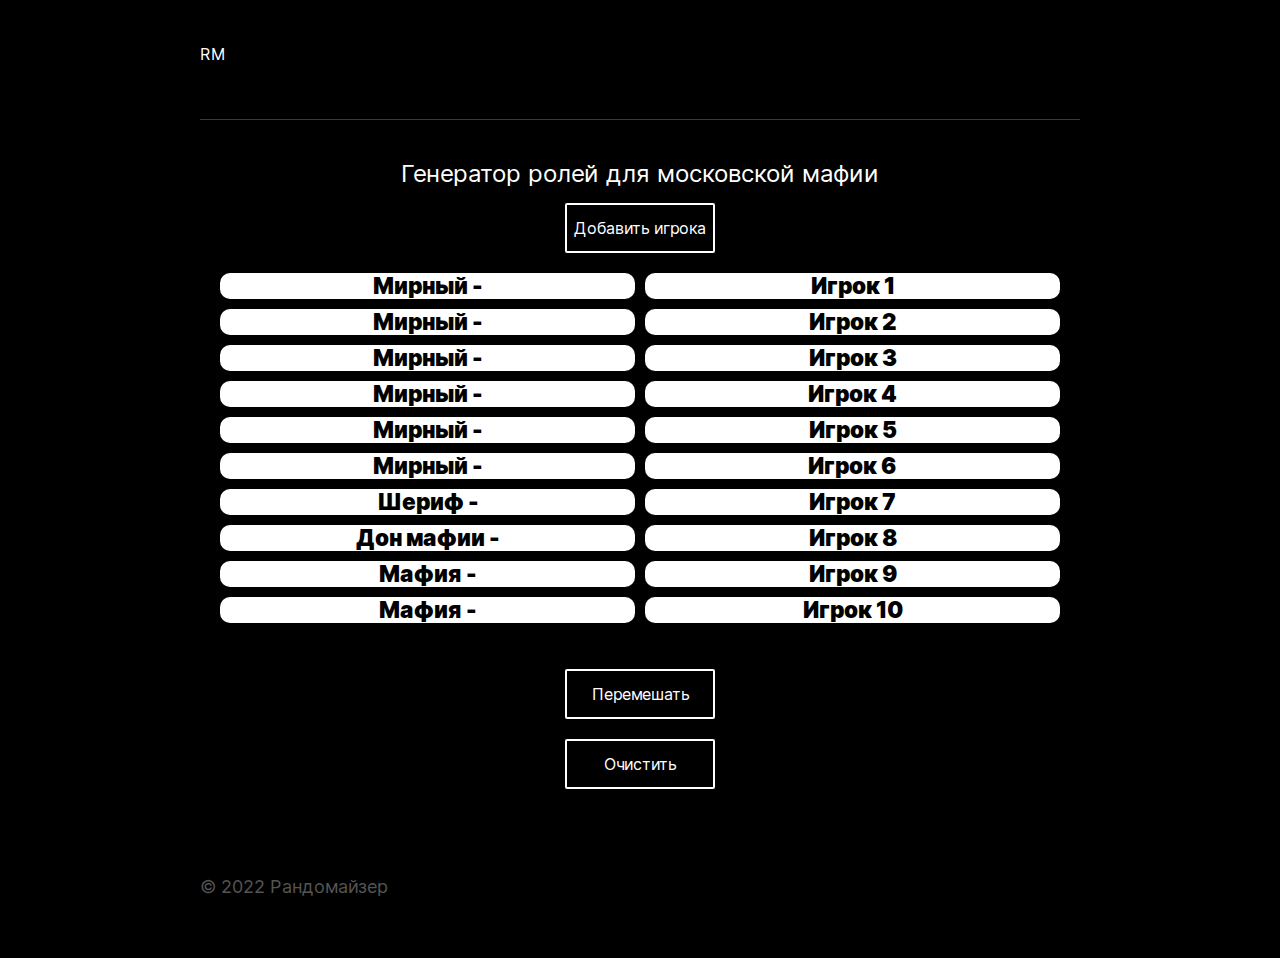
==== index.html @ 3265afb1 "remote src" ====
<!DOCTYPE html>
<html lang="ru">

<head>
    <meta charset="UTF-8">
    <meta name="viewport" content="width=device-width, initial-scale=1.0">
    <title>Random</title>
    <link rel="stylesheet" href="./pages/index.css">
</head>

<body class="page">

    <header class="header">
       
        <div class="header__logo">RM</div>
    </header>

    <main class="content">
        <h1 class="content__title">Генератор ролей для московской мафии</h1>
        <button class="button button__add-user">Добавить игрока</button>
        <section class="list">
            <ul class="list__roles">
                <li class="list__role">
                    <h2 class="list__role-title">Мирный -</h2>
                </li>
                <li class="list__role">
                    <h2 class="list__role-title">Мирный -</h2>
                </li>
                <li class="list__role">
                    <h2 class="list__role-title">Мирный -</h2>
                </li>
                <li class="list__role">
                    <h2 class="list__role-title">Мирный -</h2>
                </li>
                <li class="list__role">
                    <h2 class="list__role-title">Мирный -</h2>
                </li>
                <li class="list__role">
                    <h2 class="list__role-title">Мирный -</h2>
                </li>
                <li class="list__role">
                    <h2 class="list__role-title">Шериф -</h2>
                </li>
                <li class="list__role">
                    <h2 class="list__role-title">Дон мафии -</h2>
                </li>
                <li class="list__role">
                    <h2 class="list__role-title">Мафия -</h2>
                </li>
                <li class="list__role">
                    <h2 class="list__role-title">Мафия -</h2>
                </li>


            </ul>


            <ul class="list__niks">
                <li class="list__nik">
                    <h2 class="list__nik-title namber-1">Игрок 1</h2>
                </li>
                <li class="list__nik">
                    <h2 class="list__nik-title namber-2">Игрок 2</h2>
                </li>
                <li class="list__nik">
                    <h2 class="list__nik-title namber-3">Игрок 3</h2>
                </li>
                <li class="list__nik">
                    <h2 class="list__nik-title namber-4">Игрок 4</h2>
                </li>
                <li class="list__nik">
                    <h2 class="list__nik-title namber-5">Игрок 5</h2>
                </li>
                <li class="list__nik">
                    <h2 class="list__nik-title namber-6">Игрок 6</h2>
                </li>
                <li class="list__nik">
                    <h2 class="list__nik-title namber-7">Игрок 7</h2>
                </li>
                <li class="list__nik">
                    <h2 class="list__nik-title namber-8">Игрок 8</h2>
                </li>
                <li class="list__nik">
                    <h2 class="list__nik-title namber-9">Игрок 9</h2>
                </li>
                <li class="list__nik">
                    <h2 class="list__nik-title namber-10">Игрок 10</h2>
                </li>
            </ul>
        </section>
        <button class="button button__random">Перемешать</button>
        <button class="button button__reset">Очистить</button>

    </main>

    <footer class="footer">

        <p class="footer__logo">&copy; 2022 Рандомайзер</p>
    </footer>

    <template class='card-template'>
        <li class="list__nik">
            <h2 class="list__nik-title"></h2>
        </li>
    </template>

    <section class="popup">
        <form class="popup__container" name="addUserPopupForm" novalidate>
            <button type="button" class="popup__close"></button>
            <h2 class="popup__title">Добавить игрока</h2>
            <div class="popup__columns">
            <fieldset class="popup__column-niks">
                <input id="title-1" type="text" name="name" class="popup__input popup__input_type_title popup__input-1" placeholder="Введите ник игрока" required minlength="2" maxlength="20">
                <span id="title-1" class="title-1-error popup__error popup__error_active"></span>
                <input id="title-2" type="text" name="name" class="popup__input popup__input_type_title popup__input-2" placeholder="Введите ник игрока" required minlength="2" maxlength="20">
                <span id="error-title2" class="title-2-error popup__error popup__error_active"></span>
                <input id="title-3" type="text" name="name" class="popup__input popup__input_type_title popup__input-3" placeholder="Введите ник игрока" required minlength="2" maxlength="20">
                <span id="error-title3" class="title-3-error popup__error popup__error_active"></span>
                <input id="title-4" type="text" name="name" class="popup__input popup__input_type_title popup__input-4" placeholder="Введите ник игрока" required minlength="2" maxlength="20">
                <span id="error-title4" class="title-4-error popup__error popup__error_active"></span>
                <input id="title-5" type="text" name="name" class="popup__input popup__input_type_title popup__input-5" placeholder="Введите ник игрока" required minlength="2" maxlength="20">
                <span id="error-title5" class="title-5-error popup__error popup__error_active"></span>
                

            </fieldset>
            <fieldset class="popup__column-niks">
                
                <input id="title-6" type="text" name="name" class="popup__input popup__input_type_title popup__input-6" placeholder="Введите ник игрока" required minlength="2" maxlength="20">
                <span id="error-title6" class="title-6-error popup__error popup__error_active"></span>
                <input id="title-7" type="text" name="name" class="popup__input popup__input_type_title popup__input-7" placeholder="Введите ник игрока" required minlength="2" maxlength="20">
                <span id="error-title7" class="title-7-error popup__error popup__error_active"></span>
                <input id="title-8" type="text" name="name" class="popup__input popup__input_type_title popup__input-8" placeholder="Введите ник игрока" required minlength="2" maxlength="20">
                <span id="error-title8" class="title-8-error popup__error popup__error_active"></span>
                <input id="title-9" type="text" name="name" class="popup__input popup__input_type_title popup__input-9" placeholder="Введите ник игрока" required minlength="2" maxlength="20">
                <span id="error-title9" class="title-9-error popup__error popup__error_active"></span>
                <input id="title-10" type="text" name="name" class="popup__input popup__input_type_title popup__input-10" placeholder="Введите ник игрока" required minlength="2" maxlength="20">
                <span id="error-title10" class="title-10-error popup__error popup__error_active"></span>

            </fieldset>
        </div>
            <button type="submit" class="popup__save" value="Добавить">Добавить</button>
        </form>
    </section>


    <script src="./pages/index.js" type="module"></script>


</body>

</html>
---- pages/index.css ----
@import url(../vendor/normalize.css);
@import url(./font.css);
@import url(../blocks/header/header.css);
@import url(../blocks/header/__logo/header__logo.css);
@import url(../blocks/footer/footer.css);
@import url(../blocks/footer/__logo/footer__logo.css);
@import url(../blocks/page/page.css);
@import url(../blocks/content/content.css);
@import url(../blocks/content/__title/content__title.css);
@import url(../blocks/list/list.css);
@import url(../blocks/list/__niks/list__niks.css);
@import url(../blocks/list/__nik/list__nik.css);
@import url(../blocks/list/__roles/list__roles.css);
@import url(../blocks/list/__role/list__role.css);
@import url(../blocks/list/__nik-title/list__nik-title.css);
@import url(../blocks/list/__role-title/list__role-title.css);
@import url(../blocks/button/button.css);
@import url(../blocks/popup/popup.css);
@import url(../blocks/popup/__container/popup__container.css);
@import url(../blocks/popup/__column-niks/popup__column-niks.css);
@import url(../blocks/popup/__columns/popup__columns.css);
@import url(../blocks/popup/__input/popup__input.css);

@import url(../blocks/popup/__close/popup__close.css);
@import url(../blocks/popup/__title/popup__title.css);
@import url(../blocks/popup/__save/popup__save.css);
@import url(../blocks/popup/__save/_disabled/popup__save_disabled.css);
@import url(../blocks/popup/_type/popup_type_add-user.css);
@import url(../blocks/popup/_opened/popup_opened.css);
@import url(../blocks/popup/__error/popup__error.css);
@import url(../blocks/popup/__error/_active/popup__error_active.css);

@import url(../blocks/popup/__input/_type/popup__input_type_error.css);
 /* *{
    border: 1px red solid;
} */
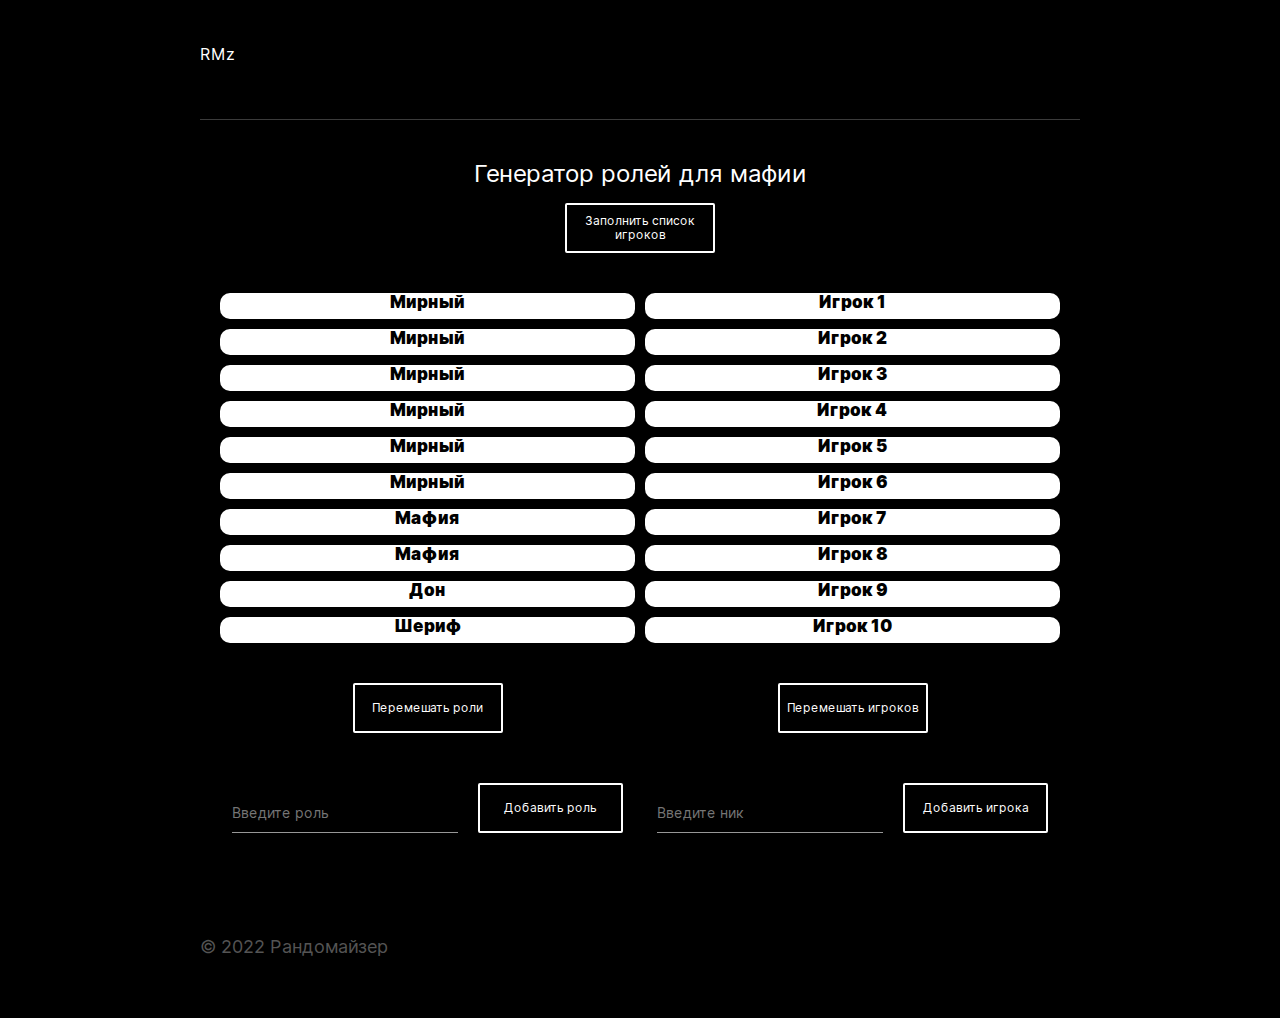
==== commit 690bf324: "add form for add users and roles" ====
--- a/index.html
+++ b/index.html
@@ -11,97 +11,74 @@
 <body class="page">
 
     <header class="header">
-       
-        <div class="header__logo">RM</div>
+
+        <div class="header__logo">RMz</div>
     </header>
 
     <main class="content">
-        <h1 class="content__title">Генератор ролей для московской мафии</h1>
-        <button class="button button__add-user">Добавить игрока</button>
+        <h1 class="content__title">Генератор ролей для мафии</h1>
+        <button class="button button__add-user">Заполнить список игроков</button>
+
         <section class="list">
+
             <ul class="list__roles">
-                <li class="list__role">
-                    <h2 class="list__role-title">Мирный -</h2>
-                </li>
-                <li class="list__role">
-                    <h2 class="list__role-title">Мирный -</h2>
-                </li>
-                <li class="list__role">
-                    <h2 class="list__role-title">Мирный -</h2>
-                </li>
-                <li class="list__role">
-                    <h2 class="list__role-title">Мирный -</h2>
-                </li>
-                <li class="list__role">
-                    <h2 class="list__role-title">Мирный -</h2>
-                </li>
-                <li class="list__role">
-                    <h2 class="list__role-title">Мирный -</h2>
-                </li>
-                <li class="list__role">
-                    <h2 class="list__role-title">Шериф -</h2>
-                </li>
-                <li class="list__role">
-                    <h2 class="list__role-title">Дон мафии -</h2>
-                </li>
-                <li class="list__role">
-                    <h2 class="list__role-title">Мафия -</h2>
-                </li>
-                <li class="list__role">
-                    <h2 class="list__role-title">Мафия -</h2>
-                </li>
-
-
+               
             </ul>
 
+            <ul class="list__niks">
+            </ul>
 
-            <ul class="list__niks">
-                <li class="list__nik">
-                    <h2 class="list__nik-title namber-1">Игрок 1</h2>
-                </li>
-                <li class="list__nik">
-                    <h2 class="list__nik-title namber-2">Игрок 2</h2>
-                </li>
-                <li class="list__nik">
-                    <h2 class="list__nik-title namber-3">Игрок 3</h2>
-                </li>
-                <li class="list__nik">
-                    <h2 class="list__nik-title namber-4">Игрок 4</h2>
-                </li>
-                <li class="list__nik">
-                    <h2 class="list__nik-title namber-5">Игрок 5</h2>
-                </li>
-                <li class="list__nik">
-                    <h2 class="list__nik-title namber-6">Игрок 6</h2>
-                </li>
-                <li class="list__nik">
-                    <h2 class="list__nik-title namber-7">Игрок 7</h2>
-                </li>
-                <li class="list__nik">
-                    <h2 class="list__nik-title namber-8">Игрок 8</h2>
-                </li>
-                <li class="list__nik">
-                    <h2 class="list__nik-title namber-9">Игрок 9</h2>
-                </li>
-                <li class="list__nik">
-                    <h2 class="list__nik-title namber-10">Игрок 10</h2>
-                </li>
-            </ul>
+         
+           <div class="list__container list__container_type_button-role">
+                <button class="button button__random-role">Перемешать роли</button>
+                <!-- <button class="button button__reset-role">Очистить</button> -->
+           </div>
+          
+            <div class="list__container list__container_type_button-user"> 
+                <button class="button button__random-user">Перемешать игроков</button>
+                <!-- <button class="button button__reset-user">Очистить</button>  -->
+            </div>
+            <div class="list__container list__container_type_form-role"></div>
+            <div class="list__container list__container_type_form-nik"></div>
         </section>
-        <button class="button button__random">Перемешать</button>
-        <button class="button button__reset">Очистить</button>
 
-    </main>
+            </main>
 
     <footer class="footer">
-
         <p class="footer__logo">&copy; 2022 Рандомайзер</p>
     </footer>
 
-    <template class='card-template'>
-        <li class="list__nik">
-            <h2 class="list__nik-title"></h2>
+    <!-- Темплейт для карточки с игроком -->
+    <template class='card-template card-template_type_user'>
+         <li class="card card__nik"> 
+            <h2 class="card__user-text">игрок</h2>
         </li>
+    </template>
+
+    <!-- Темплейт для карточки с ролью -->
+    <template class='card-template card-template_type_role'>
+          <li class="card card__role"> 
+            <h2 class="card__role-text">роль</h2>
+        </li>
+    </template>
+
+<!-- Темплейт для формы добавления игрока -->
+    <template class='form-template form-template_type_user'>
+        <form class="form">
+            
+            <input name="text" type="text" class="form__input" placeholder="Введите ник" required minlength="2" maxlength="20">
+                <span class="form__input-error form__input-error_active"></span>
+                <button class="button form__submit">Добавить игрока</button>
+        </form>
+    </template>
+
+    <!-- Темплейт для формы добавления роли -->
+    <template class='form-template form-template_type_role'>
+        <form class="form">
+            <input name="text" type="text" class="form__input" placeholder="Введите роль" required minlength="2" maxlength="20">
+                <span class="form__input-error form__input-error_active"></span>
+                <button class="button form__submit">Добавить роль</button>
+        </form>
     </template>
 
     <section class="popup">
@@ -109,35 +86,35 @@
             <button type="button" class="popup__close"></button>
             <h2 class="popup__title">Добавить игрока</h2>
             <div class="popup__columns">
-            <fieldset class="popup__column-niks">
-                <input id="title-1" type="text" name="name" class="popup__input popup__input_type_title popup__input-1" placeholder="Введите ник игрока" required minlength="2" maxlength="20">
-                <span id="title-1" class="title-1-error popup__error popup__error_active"></span>
-                <input id="title-2" type="text" name="name" class="popup__input popup__input_type_title popup__input-2" placeholder="Введите ник игрока" required minlength="2" maxlength="20">
-                <span id="error-title2" class="title-2-error popup__error popup__error_active"></span>
-                <input id="title-3" type="text" name="name" class="popup__input popup__input_type_title popup__input-3" placeholder="Введите ник игрока" required minlength="2" maxlength="20">
-                <span id="error-title3" class="title-3-error popup__error popup__error_active"></span>
-                <input id="title-4" type="text" name="name" class="popup__input popup__input_type_title popup__input-4" placeholder="Введите ник игрока" required minlength="2" maxlength="20">
-                <span id="error-title4" class="title-4-error popup__error popup__error_active"></span>
-                <input id="title-5" type="text" name="name" class="popup__input popup__input_type_title popup__input-5" placeholder="Введите ник игрока" required minlength="2" maxlength="20">
-                <span id="error-title5" class="title-5-error popup__error popup__error_active"></span>
-                
+                <fieldset class="popup__column-niks">
+                    <input id="title-1" type="text" name="name" class="popup__input popup__input_type_title popup__input-1" placeholder="Введите ник игрока" required minlength="2" maxlength="20">
+                    <span id="title-1" class="title-1-error popup__error popup__error_active"></span>
+                    <input id="title-2" type="text" name="name" class="popup__input popup__input_type_title popup__input-2" placeholder="Введите ник игрока" required minlength="2" maxlength="20">
+                    <span id="error-title2" class="title-2-error popup__error popup__error_active"></span>
+                    <input id="title-3" type="text" name="name" class="popup__input popup__input_type_title popup__input-3" placeholder="Введите ник игрока" required minlength="2" maxlength="20">
+                    <span id="error-title3" class="title-3-error popup__error popup__error_active"></span>
+                    <input id="title-4" type="text" name="name" class="popup__input popup__input_type_title popup__input-4" placeholder="Введите ник игрока" required minlength="2" maxlength="20">
+                    <span id="error-title4" class="title-4-error popup__error popup__error_active"></span>
+                    <input id="title-5" type="text" name="name" class="popup__input popup__input_type_title popup__input-5" placeholder="Введите ник игрока" required minlength="2" maxlength="20">
+                    <span id="error-title5" class="title-5-error popup__error popup__error_active"></span>
 
-            </fieldset>
-            <fieldset class="popup__column-niks">
-                
-                <input id="title-6" type="text" name="name" class="popup__input popup__input_type_title popup__input-6" placeholder="Введите ник игрока" required minlength="2" maxlength="20">
-                <span id="error-title6" class="title-6-error popup__error popup__error_active"></span>
-                <input id="title-7" type="text" name="name" class="popup__input popup__input_type_title popup__input-7" placeholder="Введите ник игрока" required minlength="2" maxlength="20">
-                <span id="error-title7" class="title-7-error popup__error popup__error_active"></span>
-                <input id="title-8" type="text" name="name" class="popup__input popup__input_type_title popup__input-8" placeholder="Введите ник игрока" required minlength="2" maxlength="20">
-                <span id="error-title8" class="title-8-error popup__error popup__error_active"></span>
-                <input id="title-9" type="text" name="name" class="popup__input popup__input_type_title popup__input-9" placeholder="Введите ник игрока" required minlength="2" maxlength="20">
-                <span id="error-title9" class="title-9-error popup__error popup__error_active"></span>
-                <input id="title-10" type="text" name="name" class="popup__input popup__input_type_title popup__input-10" placeholder="Введите ник игрока" required minlength="2" maxlength="20">
-                <span id="error-title10" class="title-10-error popup__error popup__error_active"></span>
 
-            </fieldset>
-        </div>
+                </fieldset>
+                <fieldset class="popup__column-niks">
+
+                    <input id="title-6" type="text" name="name" class="popup__input popup__input_type_title popup__input-6" placeholder="Введите ник игрока" required minlength="2" maxlength="20">
+                    <span id="error-title6" class="title-6-error popup__error popup__error_active"></span>
+                    <input id="title-7" type="text" name="name" class="popup__input popup__input_type_title popup__input-7" placeholder="Введите ник игрока" required minlength="2" maxlength="20">
+                    <span id="error-title7" class="title-7-error popup__error popup__error_active"></span>
+                    <input id="title-8" type="text" name="name" class="popup__input popup__input_type_title popup__input-8" placeholder="Введите ник игрока" required minlength="2" maxlength="20">
+                    <span id="error-title8" class="title-8-error popup__error popup__error_active"></span>
+                    <input id="title-9" type="text" name="name" class="popup__input popup__input_type_title popup__input-9" placeholder="Введите ник игрока" required minlength="2" maxlength="20">
+                    <span id="error-title9" class="title-9-error popup__error popup__error_active"></span>
+                    <input id="title-10" type="text" name="name" class="popup__input popup__input_type_title popup__input-10" placeholder="Введите ник игрока" required minlength="2" maxlength="20">
+                    <span id="error-title10" class="title-10-error popup__error popup__error_active"></span>
+
+                </fieldset>
+            </div>
             <button type="submit" class="popup__save" value="Добавить">Добавить</button>
         </form>
     </section>
--- a/pages/index.css
+++ b/pages/index.css
@@ -9,18 +9,22 @@
 @import url(../blocks/content/__title/content__title.css);
 @import url(../blocks/list/list.css);
 @import url(../blocks/list/__niks/list__niks.css);
-@import url(../blocks/list/__nik/list__nik.css);
 @import url(../blocks/list/__roles/list__roles.css);
-@import url(../blocks/list/__role/list__role.css);
-@import url(../blocks/list/__nik-title/list__nik-title.css);
-@import url(../blocks/list/__role-title/list__role-title.css);
+@import url(../blocks/list/__container/list__container.css);
+@import url(../blocks/card/card.css);
+@import url(../blocks/card/__user-text/card__user-text.css);
+@import url(../blocks/card/__nik/card__nik.css);
+@import url(../blocks/card/__role/card__role.css);
+@import url(../blocks/card/__role-text/card__role-text.css);
 @import url(../blocks/button/button.css);
+@import url(../blocks/button/__add-user/button__add-user.css);
+@import url(../blocks/button/__random-user/button__random-user.css);
+@import url(../blocks/button/__random-role/button__randome-role.css);
 @import url(../blocks/popup/popup.css);
 @import url(../blocks/popup/__container/popup__container.css);
 @import url(../blocks/popup/__column-niks/popup__column-niks.css);
 @import url(../blocks/popup/__columns/popup__columns.css);
 @import url(../blocks/popup/__input/popup__input.css);
-
 @import url(../blocks/popup/__close/popup__close.css);
 @import url(../blocks/popup/__title/popup__title.css);
 @import url(../blocks/popup/__save/popup__save.css);
@@ -29,8 +33,11 @@
 @import url(../blocks/popup/_opened/popup_opened.css);
 @import url(../blocks/popup/__error/popup__error.css);
 @import url(../blocks/popup/__error/_active/popup__error_active.css);
+@import url(../blocks/popup/__input/_type/popup__input_type_error.css);
+@import url(../blocks/form/form.css);
+@import url(../blocks/form/__input/form__input.css);
+@import url(../blocks/form/__submit/form__submit.css);
 
-@import url(../blocks/popup/__input/_type/popup__input_type_error.css);
- /* *{
+/* *{
     border: 1px red solid;
-} */+} */
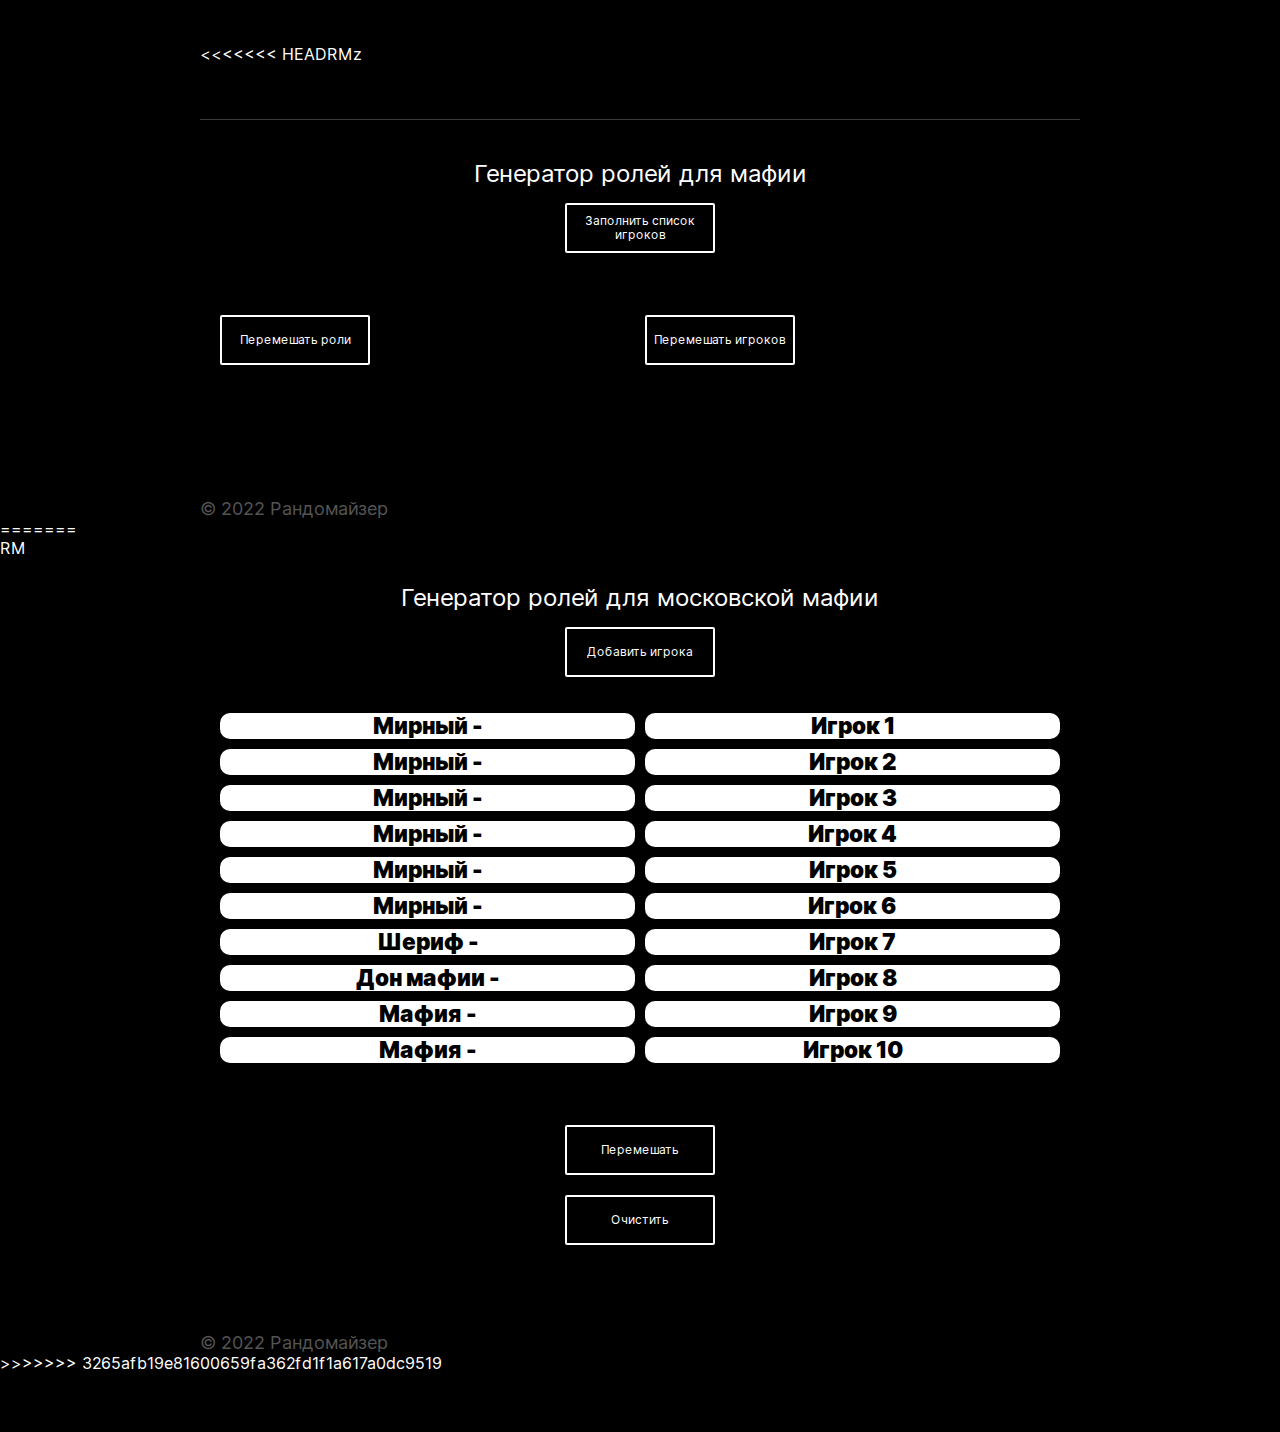
==== commit d4ce0c6c: "Conflict resolution" ====
--- a/index.html
+++ b/index.html
@@ -11,6 +11,7 @@
 <body class="page">
 
     <header class="header">
+<<<<<<< HEAD
 
         <div class="header__logo">RMz</div>
     </header>
@@ -81,11 +82,107 @@
         </form>
     </template>
 
+=======
+       
+        <div class="header__logo">RM</div>
+    </header>
+
+    <main class="content">
+        <h1 class="content__title">Генератор ролей для московской мафии</h1>
+        <button class="button button__add-user">Добавить игрока</button>
+        <section class="list">
+            <ul class="list__roles">
+                <li class="list__role">
+                    <h2 class="list__role-title">Мирный -</h2>
+                </li>
+                <li class="list__role">
+                    <h2 class="list__role-title">Мирный -</h2>
+                </li>
+                <li class="list__role">
+                    <h2 class="list__role-title">Мирный -</h2>
+                </li>
+                <li class="list__role">
+                    <h2 class="list__role-title">Мирный -</h2>
+                </li>
+                <li class="list__role">
+                    <h2 class="list__role-title">Мирный -</h2>
+                </li>
+                <li class="list__role">
+                    <h2 class="list__role-title">Мирный -</h2>
+                </li>
+                <li class="list__role">
+                    <h2 class="list__role-title">Шериф -</h2>
+                </li>
+                <li class="list__role">
+                    <h2 class="list__role-title">Дон мафии -</h2>
+                </li>
+                <li class="list__role">
+                    <h2 class="list__role-title">Мафия -</h2>
+                </li>
+                <li class="list__role">
+                    <h2 class="list__role-title">Мафия -</h2>
+                </li>
+
+
+            </ul>
+
+
+            <ul class="list__niks">
+                <li class="list__nik">
+                    <h2 class="list__nik-title namber-1">Игрок 1</h2>
+                </li>
+                <li class="list__nik">
+                    <h2 class="list__nik-title namber-2">Игрок 2</h2>
+                </li>
+                <li class="list__nik">
+                    <h2 class="list__nik-title namber-3">Игрок 3</h2>
+                </li>
+                <li class="list__nik">
+                    <h2 class="list__nik-title namber-4">Игрок 4</h2>
+                </li>
+                <li class="list__nik">
+                    <h2 class="list__nik-title namber-5">Игрок 5</h2>
+                </li>
+                <li class="list__nik">
+                    <h2 class="list__nik-title namber-6">Игрок 6</h2>
+                </li>
+                <li class="list__nik">
+                    <h2 class="list__nik-title namber-7">Игрок 7</h2>
+                </li>
+                <li class="list__nik">
+                    <h2 class="list__nik-title namber-8">Игрок 8</h2>
+                </li>
+                <li class="list__nik">
+                    <h2 class="list__nik-title namber-9">Игрок 9</h2>
+                </li>
+                <li class="list__nik">
+                    <h2 class="list__nik-title namber-10">Игрок 10</h2>
+                </li>
+            </ul>
+        </section>
+        <button class="button button__random">Перемешать</button>
+        <button class="button button__reset">Очистить</button>
+
+    </main>
+
+    <footer class="footer">
+
+        <p class="footer__logo">&copy; 2022 Рандомайзер</p>
+    </footer>
+
+    <template class='card-template'>
+        <li class="list__nik">
+            <h2 class="list__nik-title"></h2>
+        </li>
+    </template>
+
+>>>>>>> 3265afb19e81600659fa362fd1f1a617a0dc9519
     <section class="popup">
         <form class="popup__container" name="addUserPopupForm" novalidate>
             <button type="button" class="popup__close"></button>
             <h2 class="popup__title">Добавить игрока</h2>
             <div class="popup__columns">
+<<<<<<< HEAD
                 <fieldset class="popup__column-niks">
                     <input id="title-1" type="text" name="name" class="popup__input popup__input_type_title popup__input-1" placeholder="Введите ник игрока" required minlength="2" maxlength="20">
                     <span id="title-1" class="title-1-error popup__error popup__error_active"></span>
@@ -115,6 +212,37 @@
 
                 </fieldset>
             </div>
+=======
+            <fieldset class="popup__column-niks">
+                <input id="title-1" type="text" name="name" class="popup__input popup__input_type_title popup__input-1" placeholder="Введите ник игрока" required minlength="2" maxlength="20">
+                <span id="title-1" class="title-1-error popup__error popup__error_active"></span>
+                <input id="title-2" type="text" name="name" class="popup__input popup__input_type_title popup__input-2" placeholder="Введите ник игрока" required minlength="2" maxlength="20">
+                <span id="error-title2" class="title-2-error popup__error popup__error_active"></span>
+                <input id="title-3" type="text" name="name" class="popup__input popup__input_type_title popup__input-3" placeholder="Введите ник игрока" required minlength="2" maxlength="20">
+                <span id="error-title3" class="title-3-error popup__error popup__error_active"></span>
+                <input id="title-4" type="text" name="name" class="popup__input popup__input_type_title popup__input-4" placeholder="Введите ник игрока" required minlength="2" maxlength="20">
+                <span id="error-title4" class="title-4-error popup__error popup__error_active"></span>
+                <input id="title-5" type="text" name="name" class="popup__input popup__input_type_title popup__input-5" placeholder="Введите ник игрока" required minlength="2" maxlength="20">
+                <span id="error-title5" class="title-5-error popup__error popup__error_active"></span>
+                
+
+            </fieldset>
+            <fieldset class="popup__column-niks">
+                
+                <input id="title-6" type="text" name="name" class="popup__input popup__input_type_title popup__input-6" placeholder="Введите ник игрока" required minlength="2" maxlength="20">
+                <span id="error-title6" class="title-6-error popup__error popup__error_active"></span>
+                <input id="title-7" type="text" name="name" class="popup__input popup__input_type_title popup__input-7" placeholder="Введите ник игрока" required minlength="2" maxlength="20">
+                <span id="error-title7" class="title-7-error popup__error popup__error_active"></span>
+                <input id="title-8" type="text" name="name" class="popup__input popup__input_type_title popup__input-8" placeholder="Введите ник игрока" required minlength="2" maxlength="20">
+                <span id="error-title8" class="title-8-error popup__error popup__error_active"></span>
+                <input id="title-9" type="text" name="name" class="popup__input popup__input_type_title popup__input-9" placeholder="Введите ник игрока" required minlength="2" maxlength="20">
+                <span id="error-title9" class="title-9-error popup__error popup__error_active"></span>
+                <input id="title-10" type="text" name="name" class="popup__input popup__input_type_title popup__input-10" placeholder="Введите ник игрока" required minlength="2" maxlength="20">
+                <span id="error-title10" class="title-10-error popup__error popup__error_active"></span>
+
+            </fieldset>
+        </div>
+>>>>>>> 3265afb19e81600659fa362fd1f1a617a0dc9519
             <button type="submit" class="popup__save" value="Добавить">Добавить</button>
         </form>
     </section>
--- a/pages/index.css
+++ b/pages/index.css
@@ -9,22 +9,18 @@
 @import url(../blocks/content/__title/content__title.css);
 @import url(../blocks/list/list.css);
 @import url(../blocks/list/__niks/list__niks.css);
+@import url(../blocks/list/__nik/list__nik.css);
 @import url(../blocks/list/__roles/list__roles.css);
-@import url(../blocks/list/__container/list__container.css);
-@import url(../blocks/card/card.css);
-@import url(../blocks/card/__user-text/card__user-text.css);
-@import url(../blocks/card/__nik/card__nik.css);
-@import url(../blocks/card/__role/card__role.css);
-@import url(../blocks/card/__role-text/card__role-text.css);
+@import url(../blocks/list/__role/list__role.css);
+@import url(../blocks/list/__nik-title/list__nik-title.css);
+@import url(../blocks/list/__role-title/list__role-title.css);
 @import url(../blocks/button/button.css);
-@import url(../blocks/button/__add-user/button__add-user.css);
-@import url(../blocks/button/__random-user/button__random-user.css);
-@import url(../blocks/button/__random-role/button__randome-role.css);
 @import url(../blocks/popup/popup.css);
 @import url(../blocks/popup/__container/popup__container.css);
 @import url(../blocks/popup/__column-niks/popup__column-niks.css);
 @import url(../blocks/popup/__columns/popup__columns.css);
 @import url(../blocks/popup/__input/popup__input.css);
+
 @import url(../blocks/popup/__close/popup__close.css);
 @import url(../blocks/popup/__title/popup__title.css);
 @import url(../blocks/popup/__save/popup__save.css);
@@ -33,11 +29,8 @@
 @import url(../blocks/popup/_opened/popup_opened.css);
 @import url(../blocks/popup/__error/popup__error.css);
 @import url(../blocks/popup/__error/_active/popup__error_active.css);
+
 @import url(../blocks/popup/__input/_type/popup__input_type_error.css);
-@import url(../blocks/form/form.css);
-@import url(../blocks/form/__input/form__input.css);
-@import url(../blocks/form/__submit/form__submit.css);
-
-/* *{
+ /* *{
     border: 1px red solid;
-} */
+} */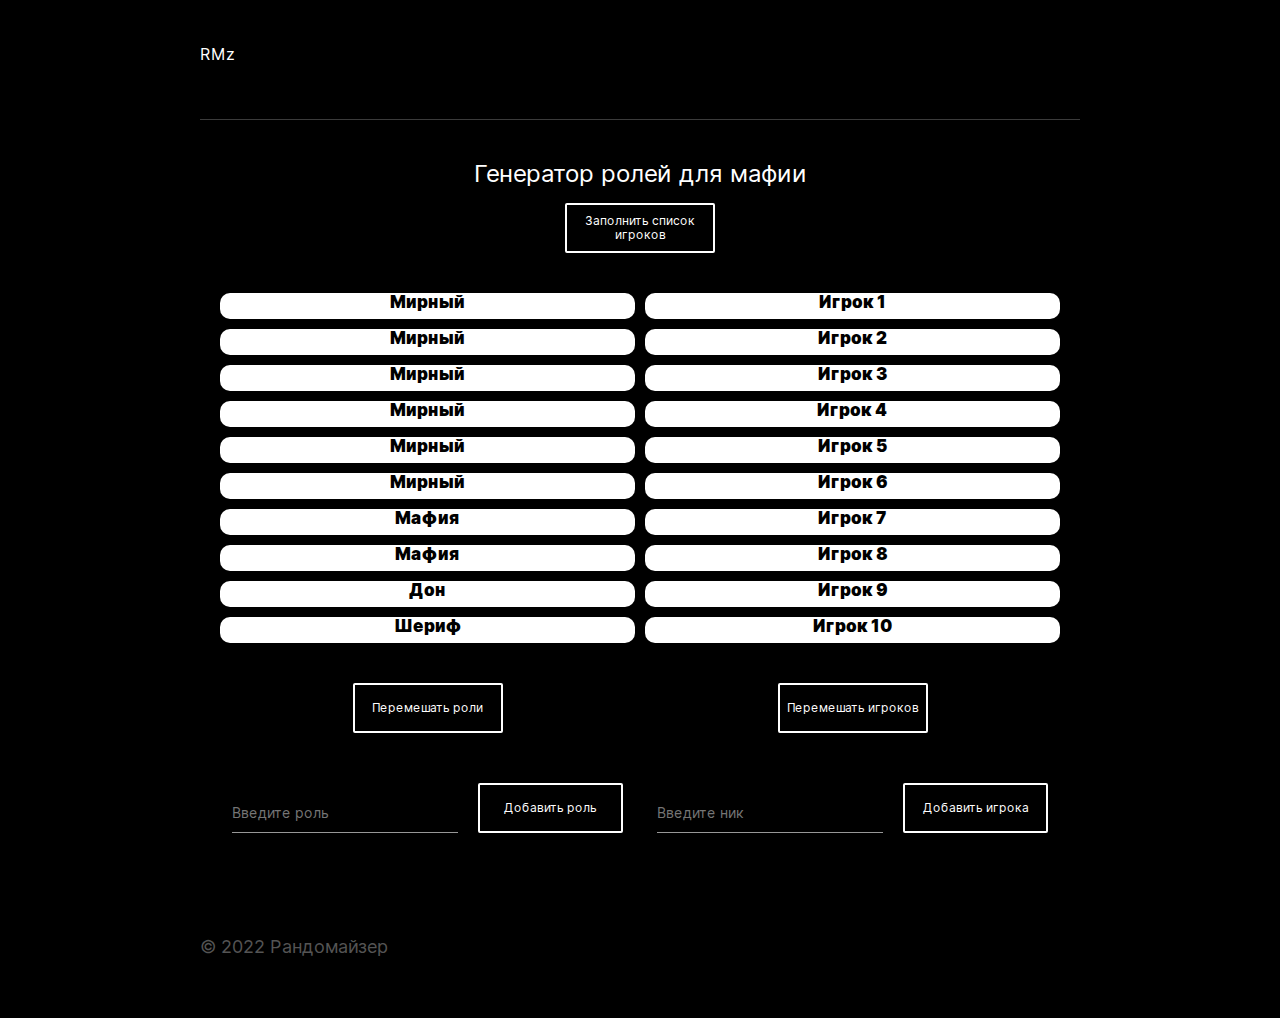
==== commit 28d2e892: "fix after conflict" ====
--- a/index.html
+++ b/index.html
@@ -11,7 +11,6 @@
 <body class="page">
 
     <header class="header">
-<<<<<<< HEAD
 
         <div class="header__logo">RMz</div>
     </header>
@@ -82,107 +81,11 @@
         </form>
     </template>
 
-=======
-       
-        <div class="header__logo">RM</div>
-    </header>
-
-    <main class="content">
-        <h1 class="content__title">Генератор ролей для московской мафии</h1>
-        <button class="button button__add-user">Добавить игрока</button>
-        <section class="list">
-            <ul class="list__roles">
-                <li class="list__role">
-                    <h2 class="list__role-title">Мирный -</h2>
-                </li>
-                <li class="list__role">
-                    <h2 class="list__role-title">Мирный -</h2>
-                </li>
-                <li class="list__role">
-                    <h2 class="list__role-title">Мирный -</h2>
-                </li>
-                <li class="list__role">
-                    <h2 class="list__role-title">Мирный -</h2>
-                </li>
-                <li class="list__role">
-                    <h2 class="list__role-title">Мирный -</h2>
-                </li>
-                <li class="list__role">
-                    <h2 class="list__role-title">Мирный -</h2>
-                </li>
-                <li class="list__role">
-                    <h2 class="list__role-title">Шериф -</h2>
-                </li>
-                <li class="list__role">
-                    <h2 class="list__role-title">Дон мафии -</h2>
-                </li>
-                <li class="list__role">
-                    <h2 class="list__role-title">Мафия -</h2>
-                </li>
-                <li class="list__role">
-                    <h2 class="list__role-title">Мафия -</h2>
-                </li>
-
-
-            </ul>
-
-
-            <ul class="list__niks">
-                <li class="list__nik">
-                    <h2 class="list__nik-title namber-1">Игрок 1</h2>
-                </li>
-                <li class="list__nik">
-                    <h2 class="list__nik-title namber-2">Игрок 2</h2>
-                </li>
-                <li class="list__nik">
-                    <h2 class="list__nik-title namber-3">Игрок 3</h2>
-                </li>
-                <li class="list__nik">
-                    <h2 class="list__nik-title namber-4">Игрок 4</h2>
-                </li>
-                <li class="list__nik">
-                    <h2 class="list__nik-title namber-5">Игрок 5</h2>
-                </li>
-                <li class="list__nik">
-                    <h2 class="list__nik-title namber-6">Игрок 6</h2>
-                </li>
-                <li class="list__nik">
-                    <h2 class="list__nik-title namber-7">Игрок 7</h2>
-                </li>
-                <li class="list__nik">
-                    <h2 class="list__nik-title namber-8">Игрок 8</h2>
-                </li>
-                <li class="list__nik">
-                    <h2 class="list__nik-title namber-9">Игрок 9</h2>
-                </li>
-                <li class="list__nik">
-                    <h2 class="list__nik-title namber-10">Игрок 10</h2>
-                </li>
-            </ul>
-        </section>
-        <button class="button button__random">Перемешать</button>
-        <button class="button button__reset">Очистить</button>
-
-    </main>
-
-    <footer class="footer">
-
-        <p class="footer__logo">&copy; 2022 Рандомайзер</p>
-    </footer>
-
-    <template class='card-template'>
-        <li class="list__nik">
-            <h2 class="list__nik-title"></h2>
-        </li>
-    </template>
-
->>>>>>> 3265afb19e81600659fa362fd1f1a617a0dc9519
     <section class="popup">
         <form class="popup__container" name="addUserPopupForm" novalidate>
             <button type="button" class="popup__close"></button>
             <h2 class="popup__title">Добавить игрока</h2>
             <div class="popup__columns">
-<<<<<<< HEAD
                 <fieldset class="popup__column-niks">
                     <input id="title-1" type="text" name="name" class="popup__input popup__input_type_title popup__input-1" placeholder="Введите ник игрока" required minlength="2" maxlength="20">
                     <span id="title-1" class="title-1-error popup__error popup__error_active"></span>
@@ -212,37 +115,6 @@
 
                 </fieldset>
             </div>
-=======
-            <fieldset class="popup__column-niks">
-                <input id="title-1" type="text" name="name" class="popup__input popup__input_type_title popup__input-1" placeholder="Введите ник игрока" required minlength="2" maxlength="20">
-                <span id="title-1" class="title-1-error popup__error popup__error_active"></span>
-                <input id="title-2" type="text" name="name" class="popup__input popup__input_type_title popup__input-2" placeholder="Введите ник игрока" required minlength="2" maxlength="20">
-                <span id="error-title2" class="title-2-error popup__error popup__error_active"></span>
-                <input id="title-3" type="text" name="name" class="popup__input popup__input_type_title popup__input-3" placeholder="Введите ник игрока" required minlength="2" maxlength="20">
-                <span id="error-title3" class="title-3-error popup__error popup__error_active"></span>
-                <input id="title-4" type="text" name="name" class="popup__input popup__input_type_title popup__input-4" placeholder="Введите ник игрока" required minlength="2" maxlength="20">
-                <span id="error-title4" class="title-4-error popup__error popup__error_active"></span>
-                <input id="title-5" type="text" name="name" class="popup__input popup__input_type_title popup__input-5" placeholder="Введите ник игрока" required minlength="2" maxlength="20">
-                <span id="error-title5" class="title-5-error popup__error popup__error_active"></span>
-                
-
-            </fieldset>
-            <fieldset class="popup__column-niks">
-                
-                <input id="title-6" type="text" name="name" class="popup__input popup__input_type_title popup__input-6" placeholder="Введите ник игрока" required minlength="2" maxlength="20">
-                <span id="error-title6" class="title-6-error popup__error popup__error_active"></span>
-                <input id="title-7" type="text" name="name" class="popup__input popup__input_type_title popup__input-7" placeholder="Введите ник игрока" required minlength="2" maxlength="20">
-                <span id="error-title7" class="title-7-error popup__error popup__error_active"></span>
-                <input id="title-8" type="text" name="name" class="popup__input popup__input_type_title popup__input-8" placeholder="Введите ник игрока" required minlength="2" maxlength="20">
-                <span id="error-title8" class="title-8-error popup__error popup__error_active"></span>
-                <input id="title-9" type="text" name="name" class="popup__input popup__input_type_title popup__input-9" placeholder="Введите ник игрока" required minlength="2" maxlength="20">
-                <span id="error-title9" class="title-9-error popup__error popup__error_active"></span>
-                <input id="title-10" type="text" name="name" class="popup__input popup__input_type_title popup__input-10" placeholder="Введите ник игрока" required minlength="2" maxlength="20">
-                <span id="error-title10" class="title-10-error popup__error popup__error_active"></span>
-
-            </fieldset>
-        </div>
->>>>>>> 3265afb19e81600659fa362fd1f1a617a0dc9519
             <button type="submit" class="popup__save" value="Добавить">Добавить</button>
         </form>
     </section>
--- a/pages/index.css
+++ b/pages/index.css
@@ -9,18 +9,22 @@
 @import url(../blocks/content/__title/content__title.css);
 @import url(../blocks/list/list.css);
 @import url(../blocks/list/__niks/list__niks.css);
-@import url(../blocks/list/__nik/list__nik.css);
 @import url(../blocks/list/__roles/list__roles.css);
-@import url(../blocks/list/__role/list__role.css);
-@import url(../blocks/list/__nik-title/list__nik-title.css);
-@import url(../blocks/list/__role-title/list__role-title.css);
+@import url(../blocks/list/__container/list__container.css);
+@import url(../blocks/card/card.css);
+@import url(../blocks/card/__user-text/card__user-text.css);
+@import url(../blocks/card/__nik/card__nik.css);
+@import url(../blocks/card/__role/card__role.css);
+@import url(../blocks/card/__role-text/card__role-text.css);
 @import url(../blocks/button/button.css);
+@import url(../blocks/button/__add-user/button__add-user.css);
+@import url(../blocks/button/__random-user/button__random-user.css);
+@import url(../blocks/button/__random-role/button__randome-role.css);
 @import url(../blocks/popup/popup.css);
 @import url(../blocks/popup/__container/popup__container.css);
 @import url(../blocks/popup/__column-niks/popup__column-niks.css);
 @import url(../blocks/popup/__columns/popup__columns.css);
 @import url(../blocks/popup/__input/popup__input.css);
-
 @import url(../blocks/popup/__close/popup__close.css);
 @import url(../blocks/popup/__title/popup__title.css);
 @import url(../blocks/popup/__save/popup__save.css);
@@ -29,8 +33,11 @@
 @import url(../blocks/popup/_opened/popup_opened.css);
 @import url(../blocks/popup/__error/popup__error.css);
 @import url(../blocks/popup/__error/_active/popup__error_active.css);
+@import url(../blocks/popup/__input/_type/popup__input_type_error.css);
+@import url(../blocks/form/form.css);
+@import url(../blocks/form/__input/form__input.css);
+@import url(../blocks/form/__submit/form__submit.css);
 
-@import url(../blocks/popup/__input/_type/popup__input_type_error.css);
- /* *{
+/* *{
     border: 1px red solid;
-} */+} */
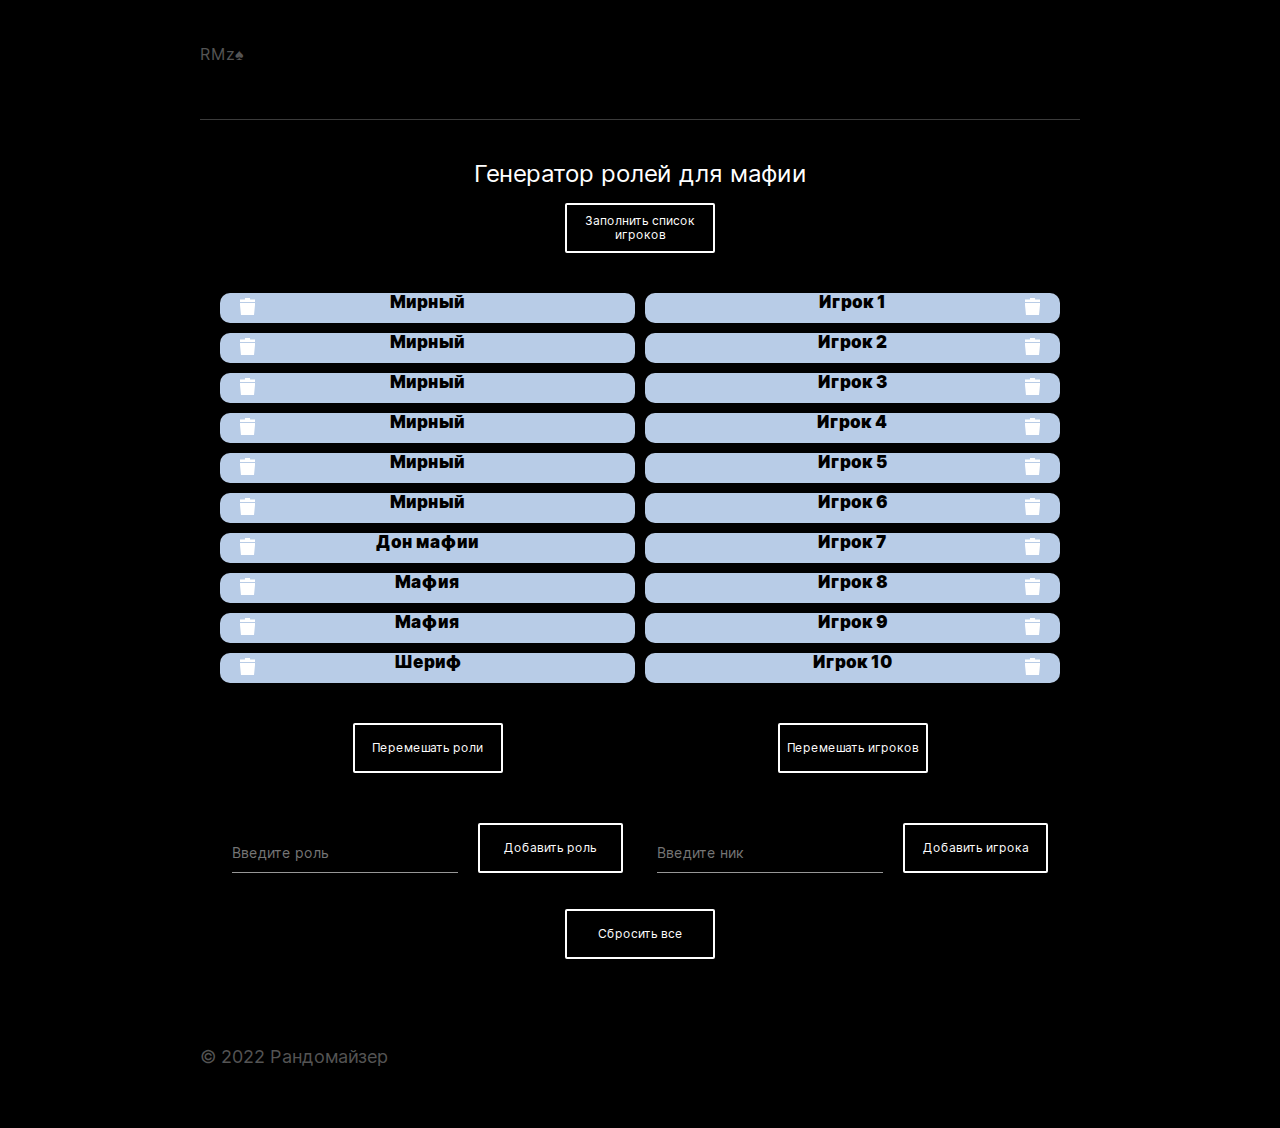
==== commit 8b03fe49: "add delete-button" ====
--- a/index.html
+++ b/index.html
@@ -12,37 +12,33 @@
 
     <header class="header">
 
-        <div class="header__logo">RMz</div>
+        <div class="header__logo">RMz&#9824</div>
     </header>
 
     <main class="content">
         <h1 class="content__title">Генератор ролей для мафии</h1>
+
         <button class="button button__add-user">Заполнить список игроков</button>
-
         <section class="list">
-
             <ul class="list__roles">
-               
             </ul>
 
             <ul class="list__niks">
             </ul>
 
-         
-           <div class="list__container list__container_type_button-role">
+            <div class="list__container list__container_type_button-role">
                 <button class="button button__random-role">Перемешать роли</button>
-                <!-- <button class="button button__reset-role">Очистить</button> -->
-           </div>
-          
-            <div class="list__container list__container_type_button-user"> 
+            </div>
+            <div class="list__container list__container_type_button-user">
                 <button class="button button__random-user">Перемешать игроков</button>
-                <!-- <button class="button button__reset-user">Очистить</button>  -->
             </div>
             <div class="list__container list__container_type_form-role"></div>
             <div class="list__container list__container_type_form-nik"></div>
         </section>
 
-            </main>
+        <button class="button button__reset">Сбросить все</button>
+
+    </main>
 
     <footer class="footer">
         <p class="footer__logo">&copy; 2022 Рандомайзер</p>
@@ -51,18 +47,29 @@
     <!-- Темплейт для карточки с игроком -->
     <template class='card-template card-template_type_user'>
          <li class="card card__nik"> 
-            <h2 class="card__user-text">игрок</h2>
+            <button class="card__delete-button card__delete-button_user" type="button">
+                <div class="card__delete-cup"></div>
+                <div class="card__delete-basket"></div>
+            </button>
+            
+                <h2 class="card__user-text">игрок</h2>  
+           
+           
         </li>
     </template>
 
     <!-- Темплейт для карточки с ролью -->
     <template class='card-template card-template_type_role'>
           <li class="card card__role"> 
+            <button class="card__delete-button card__delete-button_role" type="button">
+                <div class="card__delete-cup"></div>
+                <div class="card__delete-basket"></div>
+            </button>
             <h2 class="card__role-text">роль</h2>
         </li>
     </template>
 
-<!-- Темплейт для формы добавления игрока -->
+    <!-- Темплейт для формы добавления игрока -->
     <template class='form-template form-template_type_user'>
         <form class="form">
             
--- a/pages/index.css
+++ b/pages/index.css
@@ -16,6 +16,11 @@
 @import url(../blocks/card/__nik/card__nik.css);
 @import url(../blocks/card/__role/card__role.css);
 @import url(../blocks/card/__role-text/card__role-text.css);
+@import url(../blocks/card/__delete-basket/card__delete-basket.css);
+
+@import url(../blocks/card/__delete-button/card__delete-button_role.css);
+@import url(../blocks/card/__delete-button/card__delete-button_user.css);
+@import url(../blocks/card/__delete-cup/card__delete-cup.css);
 @import url(../blocks/button/button.css);
 @import url(../blocks/button/__add-user/button__add-user.css);
 @import url(../blocks/button/__random-user/button__random-user.css);
@@ -38,6 +43,6 @@
 @import url(../blocks/form/__input/form__input.css);
 @import url(../blocks/form/__submit/form__submit.css);
 
-/* *{
+ /* *{
     border: 1px red solid;
-} */
+}  */
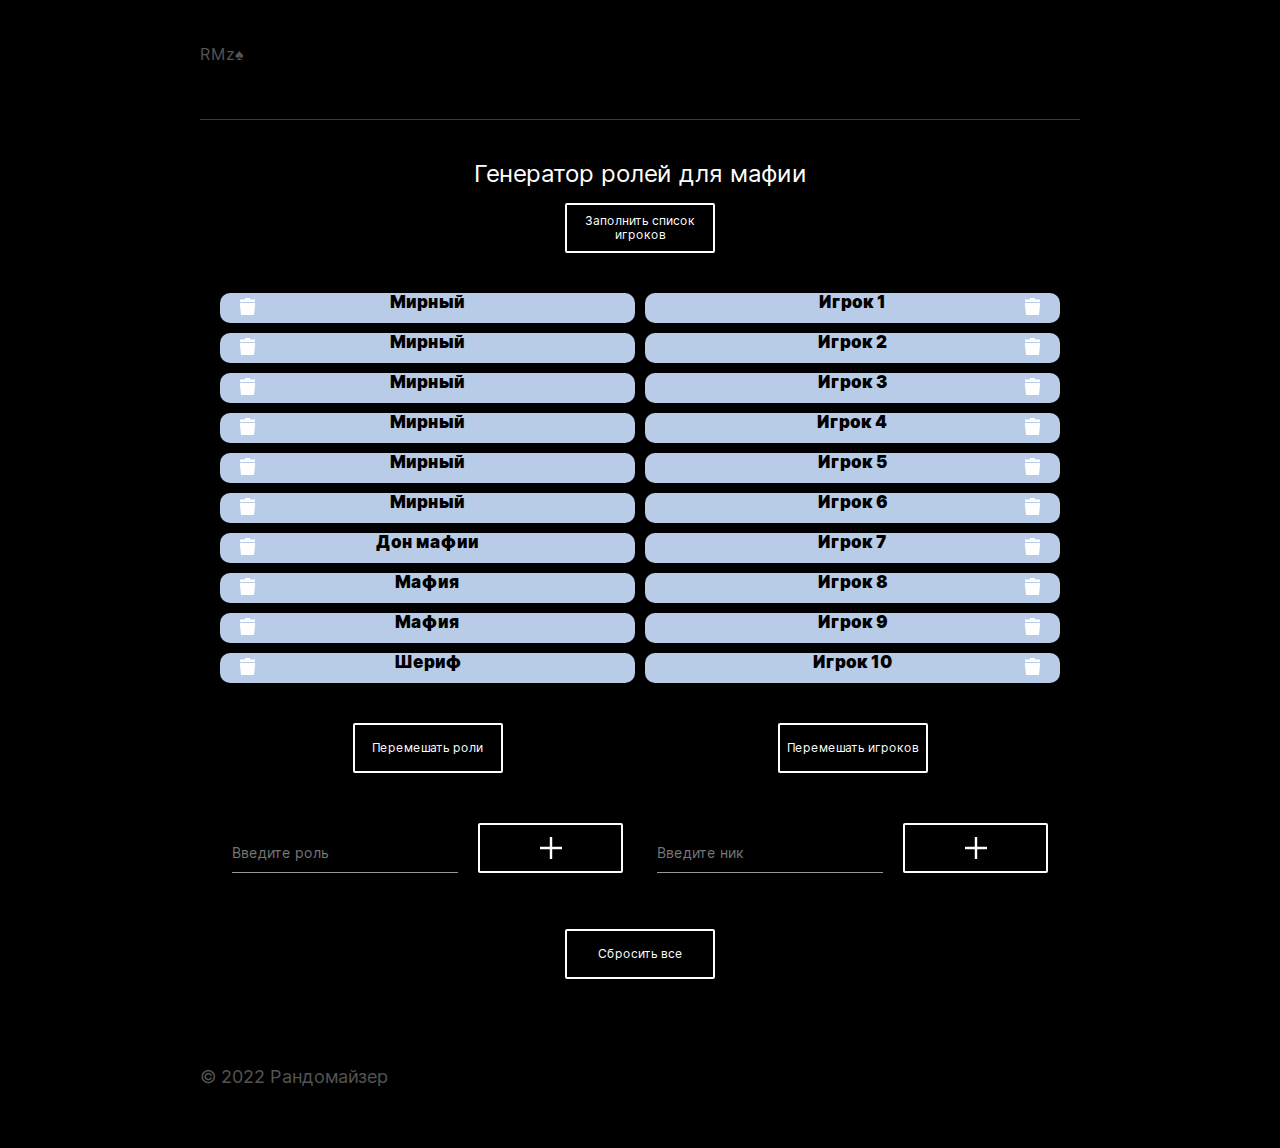
==== commit b928c465: "add style for the reset-button" ====
--- a/index.html
+++ b/index.html
@@ -75,7 +75,7 @@
             
             <input name="text" type="text" class="form__input" placeholder="Введите ник" required minlength="2" maxlength="20">
                 <span class="form__input-error form__input-error_active"></span>
-                <button class="button form__submit">Добавить игрока</button>
+                <button class="button form__submit"></button>
         </form>
     </template>
 
@@ -84,7 +84,7 @@
         <form class="form">
             <input name="text" type="text" class="form__input" placeholder="Введите роль" required minlength="2" maxlength="20">
                 <span class="form__input-error form__input-error_active"></span>
-                <button class="button form__submit">Добавить роль</button>
+                <button class="button form__submit"></button>
         </form>
     </template>
 
--- a/pages/index.css
+++ b/pages/index.css
@@ -17,7 +17,6 @@
 @import url(../blocks/card/__role/card__role.css);
 @import url(../blocks/card/__role-text/card__role-text.css);
 @import url(../blocks/card/__delete-basket/card__delete-basket.css);
-
 @import url(../blocks/card/__delete-button/card__delete-button_role.css);
 @import url(../blocks/card/__delete-button/card__delete-button_user.css);
 @import url(../blocks/card/__delete-cup/card__delete-cup.css);
@@ -25,6 +24,7 @@
 @import url(../blocks/button/__add-user/button__add-user.css);
 @import url(../blocks/button/__random-user/button__random-user.css);
 @import url(../blocks/button/__random-role/button__randome-role.css);
+@import url(../blocks/button/__reset/button__reset.css);
 @import url(../blocks/popup/popup.css);
 @import url(../blocks/popup/__container/popup__container.css);
 @import url(../blocks/popup/__column-niks/popup__column-niks.css);
@@ -43,6 +43,6 @@
 @import url(../blocks/form/__input/form__input.css);
 @import url(../blocks/form/__submit/form__submit.css);
 
- /* *{
+/* *{
     border: 1px red solid;
-}  */
+}  */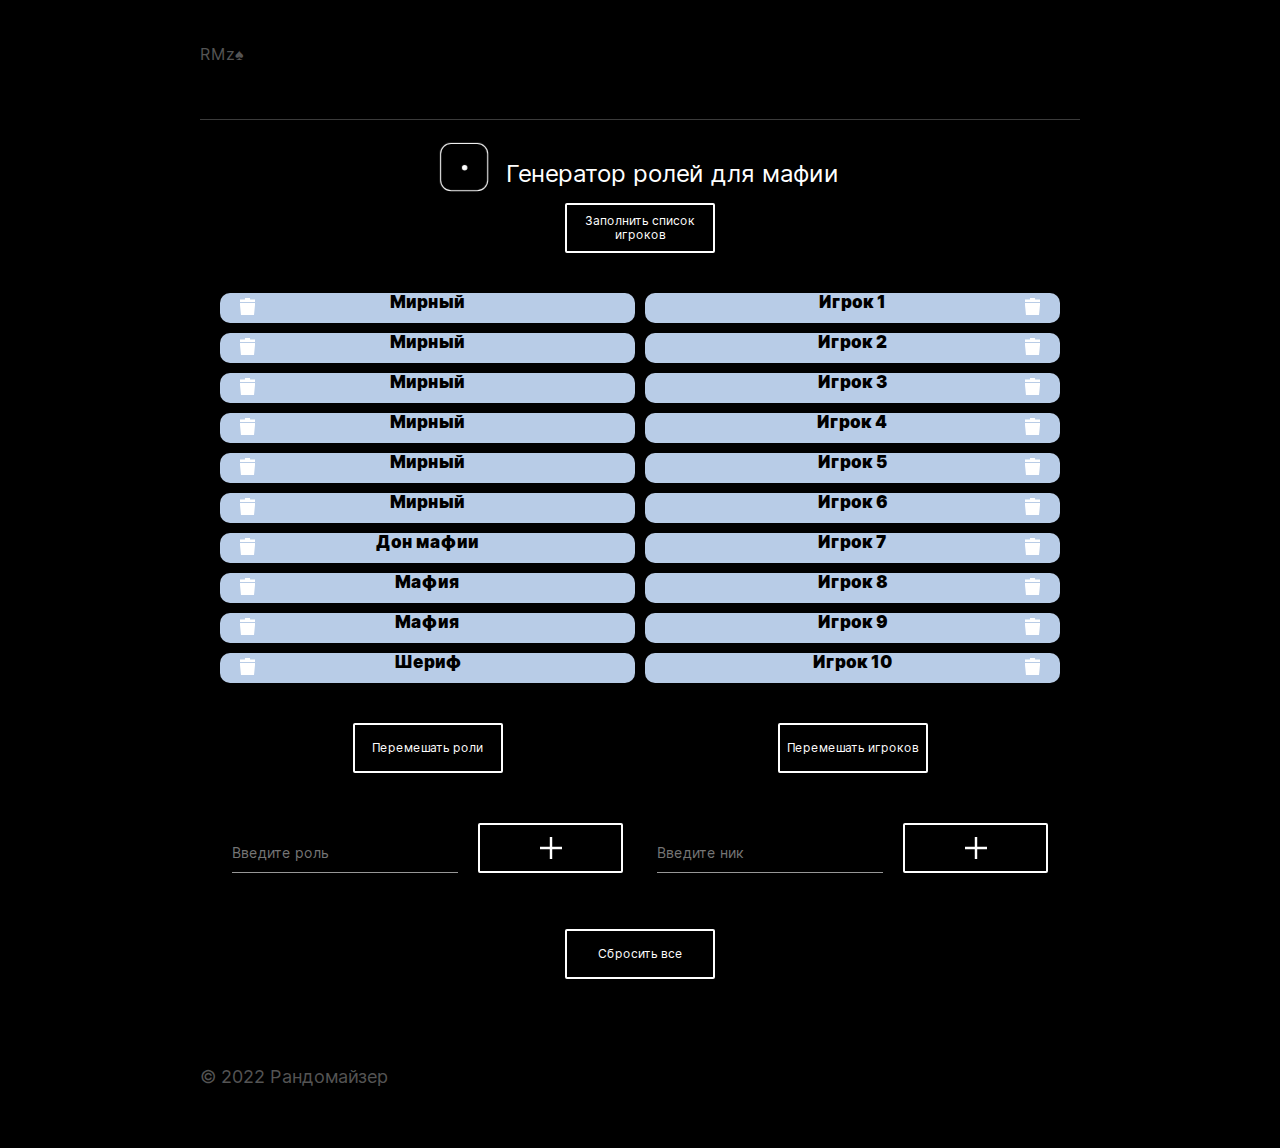
==== commit 37c5626e: "add cube" ====
--- a/index.html
+++ b/index.html
@@ -5,6 +5,7 @@
     <meta charset="UTF-8">
     <meta name="viewport" content="width=device-width, initial-scale=1.0">
     <title>Random</title>
+    <link rel="icon" href="./images/favicon.svg" type="image/svg+xml">
     <link rel="stylesheet" href="./pages/index.css">
 </head>
 
@@ -16,7 +17,47 @@
     </header>
 
     <main class="content">
-        <h1 class="content__title">Генератор ролей для мафии</h1>
+        <div class="content__title-container">
+            <div class="container">
+                <div class="cube">
+                    <div class="side front">
+                        <div class="point point_pozition_front-center"></div>
+                    </div>
+                    <div class="side back">
+                        <div class="point point_pozition_back-top-left"></div>
+                        <div class="point point_pozition_back-top-center"></div>
+                        <div class="point point_pozition_back-top-right"></div>
+                        <div class="point point_pozition_back-bottom-left"></div>
+                        <div class="point point_pozition_back-bottom-center"></div>
+                        <div class="point point_pozition_back-bottom-right"></div>
+                    </div>
+                    <div class="side right">
+                        <div class="point point_pozition_right-top-left"></div>
+                        <div class="point point_pozition_right-center"></div>
+                        <div class="point point_pozition_right-bottom-right"></div>
+                    </div>
+                    <div class="side left">
+                        <div class="point point_pozition_left-top-left"></div>
+                        <div class="point point_pozition_left-top-right"></div>
+                        <div class="point point_pozition_left-bottom-left"></div>
+                        <div class="point point_pozition_left-bottom-right"></div>
+                    </div>
+                    <div class="side top">
+                        <div class="point point_pozition_top-right"></div>
+                        <div class="point point_pozition_top-left"></div>
+                    </div>
+                    <div class="side bottom">
+                        <div class="point point_pozition_bottom-top-left"></div>
+                        <div class="point point_pozition_bottom-top-right"></div>
+                        <div class="point point_pozition_bottom-center"></div>
+                        <div class="point point_pozition_bottom-bottom-left"></div>
+                        <div class="point point_pozition_bottom-bottom-right"></div>
+                    </div>
+                </div>
+            </div>
+            <h1 class="content__title">Генератор ролей для мафии</h1>
+        </div>
+
 
         <button class="button button__add-user">Заполнить список игроков</button>
         <section class="list">
--- a/pages/index.css
+++ b/pages/index.css
@@ -6,7 +6,9 @@
 @import url(../blocks/footer/__logo/footer__logo.css);
 @import url(../blocks/page/page.css);
 @import url(../blocks/content/content.css);
+@import url(../blocks/content/__title-container/content__title-container.css);
 @import url(../blocks/content/__title/content__title.css);
+@import url(../blocks/cube/cube.css);
 @import url(../blocks/list/list.css);
 @import url(../blocks/list/__niks/list__niks.css);
 @import url(../blocks/list/__roles/list__roles.css);
